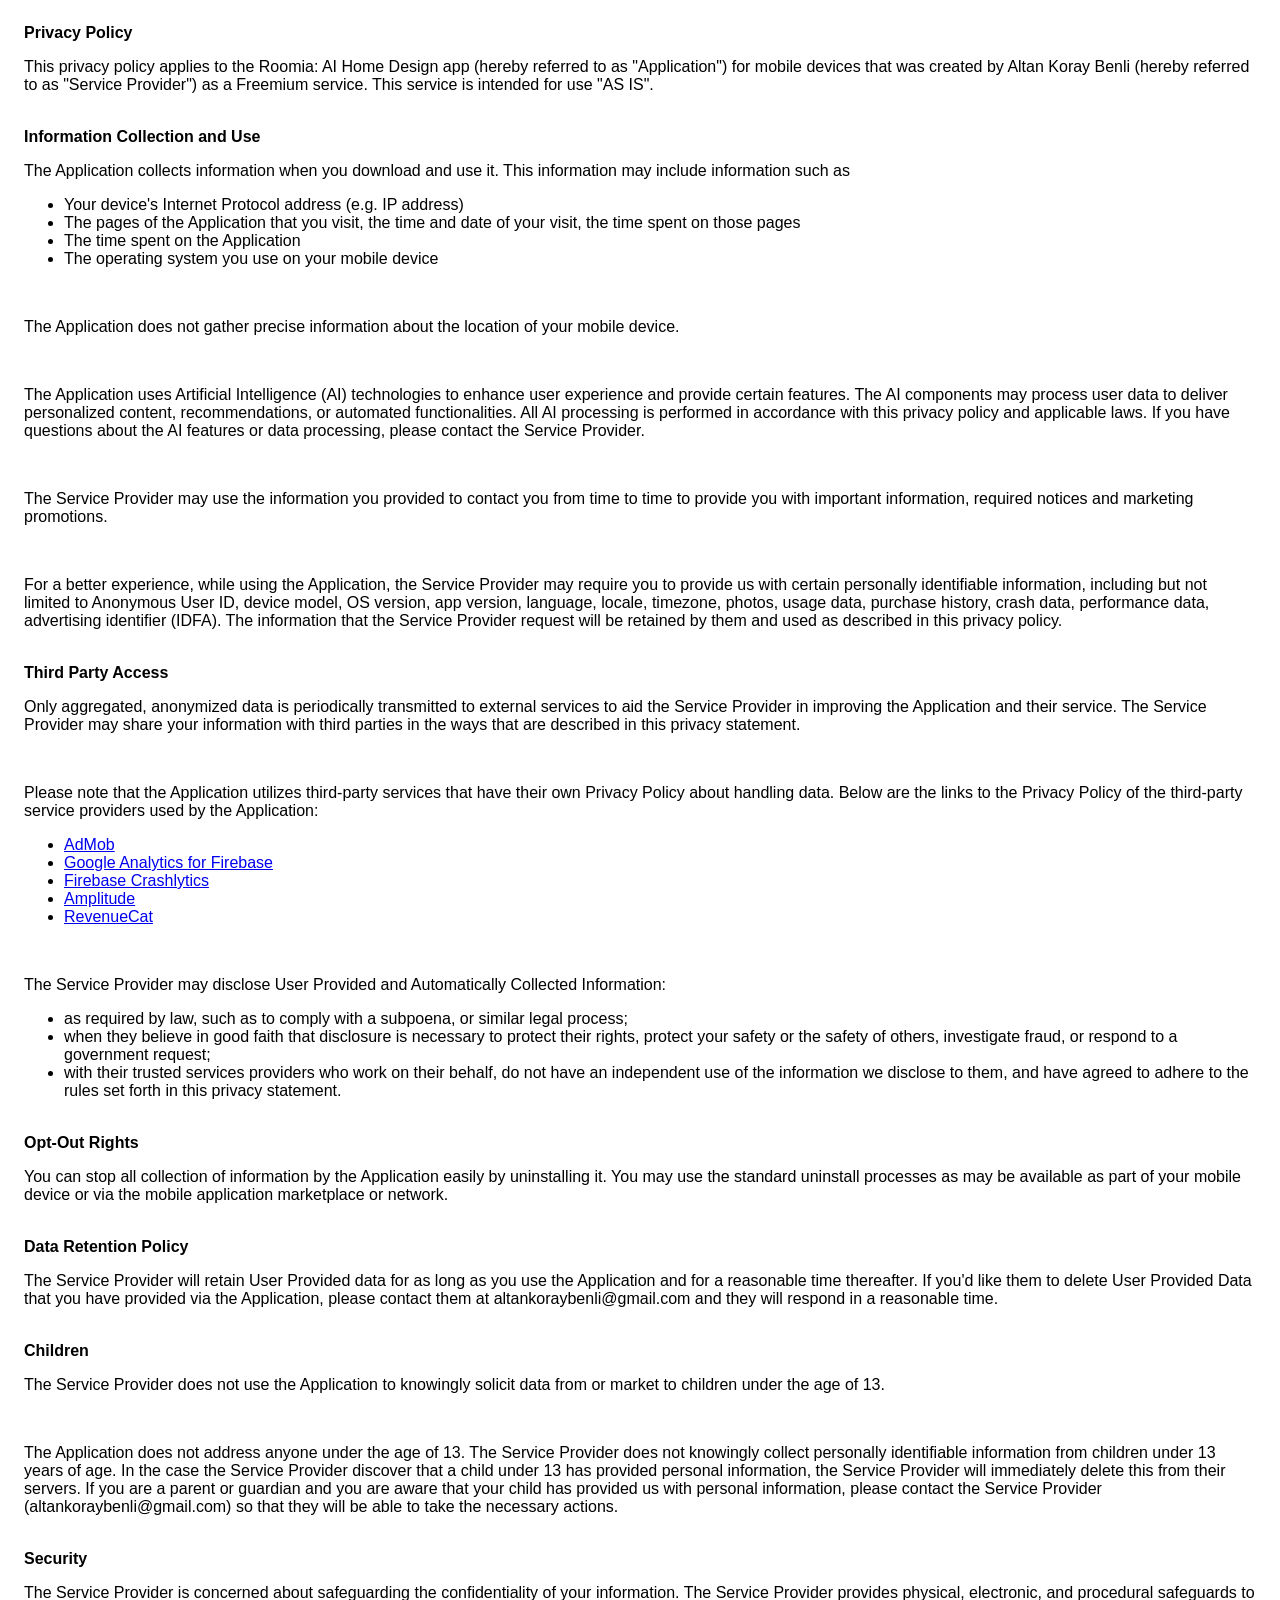
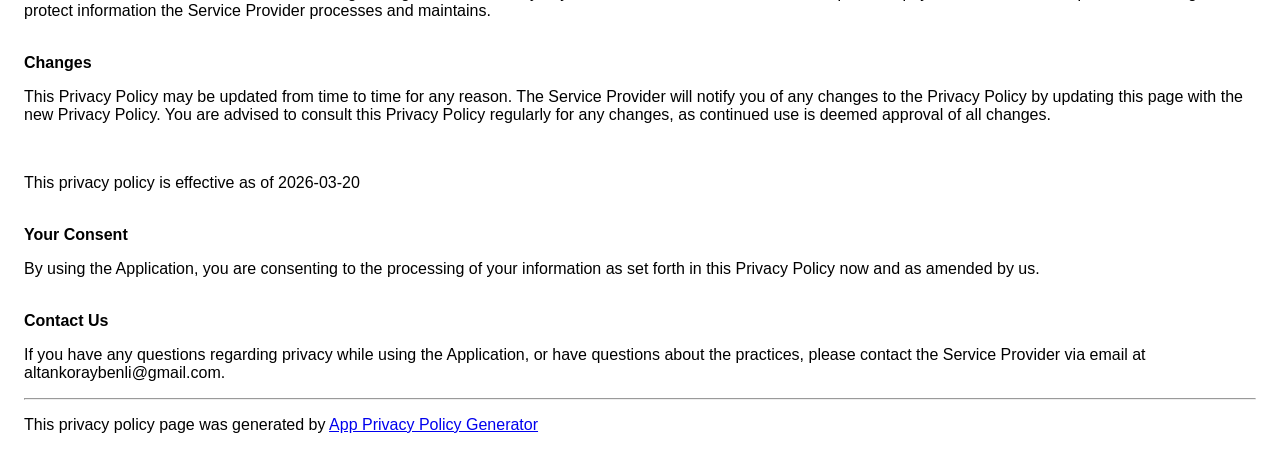
==== privacy.html @ a07adc95 "Initial commit: Roomia AI Home Design landing page" ====
<!DOCTYPE html>
    <html>
    <head>
      <meta charset='utf-8'>
      <meta name='viewport' content='width=device-width'>
      <title>Privacy Policy</title>
      <style> body { font-family: 'Helvetica Neue', Helvetica, Arial, sans-serif; padding:1em; } </style>
    </head>
    <body>
    <strong>Privacy Policy</strong><p>This privacy policy applies to the Roomia: AI Home Design app (hereby referred to as "Application") for mobile devices that was created by Altan Koray Benli (hereby referred to as "Service Provider") as a Freemium service. This service is intended for use "AS IS".</p><br><strong>Information Collection and Use</strong><p>The Application collects information when you download and use it. This information may include information such as </p><ul><li>Your device's Internet Protocol address (e.g. IP address)</li><li>The pages of the Application that you visit, the time and date of your visit, the time spent on those pages</li><li>The time spent on the Application</li><li>The operating system you use on your mobile device</li></ul><p></p><br><p>The Application does not gather precise information about the location of your mobile device.</p><!----><br><p>The Application uses Artificial Intelligence (AI) technologies to enhance user experience and provide certain features. The AI components may process user data to deliver personalized content, recommendations, or automated functionalities. All AI processing is performed in accordance with this privacy policy and applicable laws. If you have questions about the AI features or data processing, please contact the Service Provider.</p><br><p>The Service Provider may use the information you provided to contact you from time to time to provide you with important information, required notices and marketing promotions.</p><br><p>For a better experience, while using the Application, the Service Provider may require you to provide us with certain personally identifiable information, including but not limited to Anonymous User ID, device model, OS version, app version, language, locale, timezone, photos, usage data, purchase history, crash data, performance data, advertising identifier (IDFA). The information that the Service Provider request will be retained by them and used as described in this privacy policy.</p><br><strong>Third Party Access</strong><p>Only aggregated, anonymized data is periodically transmitted to external services to aid the Service Provider in improving the Application and their service. The Service Provider may share your information with third parties in the ways that are described in this privacy statement.</p><div><br><p>Please note that the Application utilizes third-party services that have their own Privacy Policy about handling data. Below are the links to the Privacy Policy of the third-party service providers used by the Application:</p><ul><li><a href="https://support.google.com/admob/answer/6128543?hl=en" target="_blank" rel="noopener noreferrer">AdMob</a></li><li><a href="https://firebase.google.com/support/privacy" target="_blank" rel="noopener noreferrer">Google Analytics for Firebase</a></li><li><a href="https://firebase.google.com/support/privacy/" target="_blank" rel="noopener noreferrer">Firebase Crashlytics</a></li><li><a href="https://amplitude.com/privacy" target="_blank" rel="noopener noreferrer">Amplitude</a></li><li><a href="https://www.revenuecat.com/privacy" target="_blank" rel="noopener noreferrer">RevenueCat</a></li></ul></div><br><p>The Service Provider may disclose User Provided and Automatically Collected Information:</p><ul><li>as required by law, such as to comply with a subpoena, or similar legal process;</li><li>when they believe in good faith that disclosure is necessary to protect their rights, protect your safety or the safety of others, investigate fraud, or respond to a government request;</li><li>with their trusted services providers who work on their behalf, do not have an independent use of the information we disclose to them, and have agreed to adhere to the rules set forth in this privacy statement.</li></ul><p></p><br><strong>Opt-Out Rights</strong><p>You can stop all collection of information by the Application easily by uninstalling it. You may use the standard uninstall processes as may be available as part of your mobile device or via the mobile application marketplace or network.</p><br><strong>Data Retention Policy</strong><p>The Service Provider will retain User Provided data for as long as you use the Application and for a reasonable time thereafter. If you'd like them to delete User Provided Data that you have provided via the Application, please contact them at altankoraybenli@gmail.com and they will respond in a reasonable time.</p><br><strong>Children</strong><p>The Service Provider does not use the Application to knowingly solicit data from or market to children under the age of 13.</p><div><br><p>The Application does not address anyone under the age of 13. The Service Provider does not knowingly collect personally identifiable information from children under 13 years of age. In the case the Service Provider discover that a child under 13 has provided personal information, the Service Provider will immediately delete this from their servers. If you are a parent or guardian and you are aware that your child has provided us with personal information, please contact the Service Provider (altankoraybenli@gmail.com) so that they will be able to take the necessary actions.</p></div><br><strong>Security</strong><p>The Service Provider is concerned about safeguarding the confidentiality of your information. The Service Provider provides physical, electronic, and procedural safeguards to protect information the Service Provider processes and maintains.</p><br><strong>Changes</strong><p>This Privacy Policy may be updated from time to time for any reason. The Service Provider will notify you of any changes to the Privacy Policy by updating this page with the new Privacy Policy. You are advised to consult this Privacy Policy regularly for any changes, as continued use is deemed approval of all changes.</p><br><p>This privacy policy is effective as of 2026-03-20</p><br><strong>Your Consent</strong><p>By using the Application, you are consenting to the processing of your information as set forth in this Privacy Policy now and as amended by us.</p><br><strong>Contact Us</strong><p>If you have any questions regarding privacy while using the Application, or have questions about the practices, please contact the Service Provider via email at altankoraybenli@gmail.com.</p><hr><p>This privacy policy page was generated by <a href="https://app-privacy-policy-generator.nisrulz.com/" target="_blank" rel="noopener noreferrer">App Privacy Policy Generator</a></p>
    </body>
    </html>
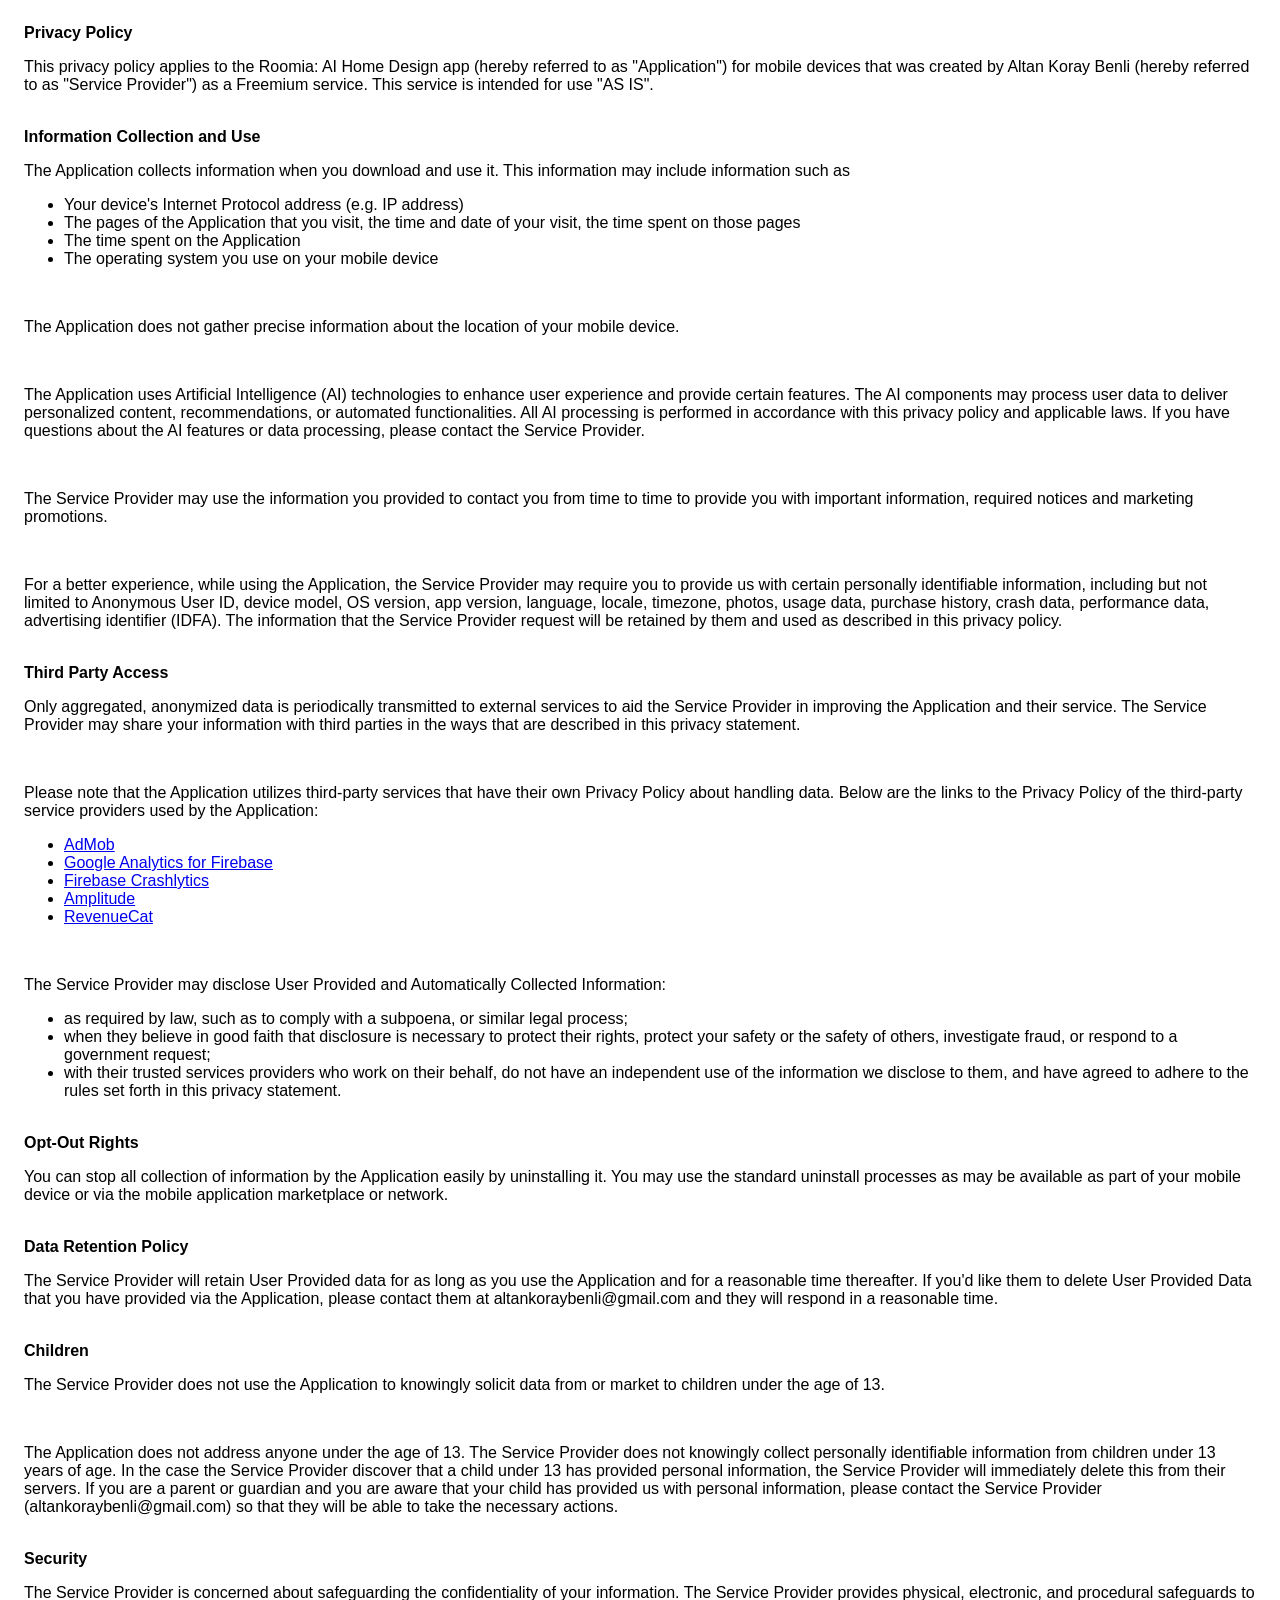
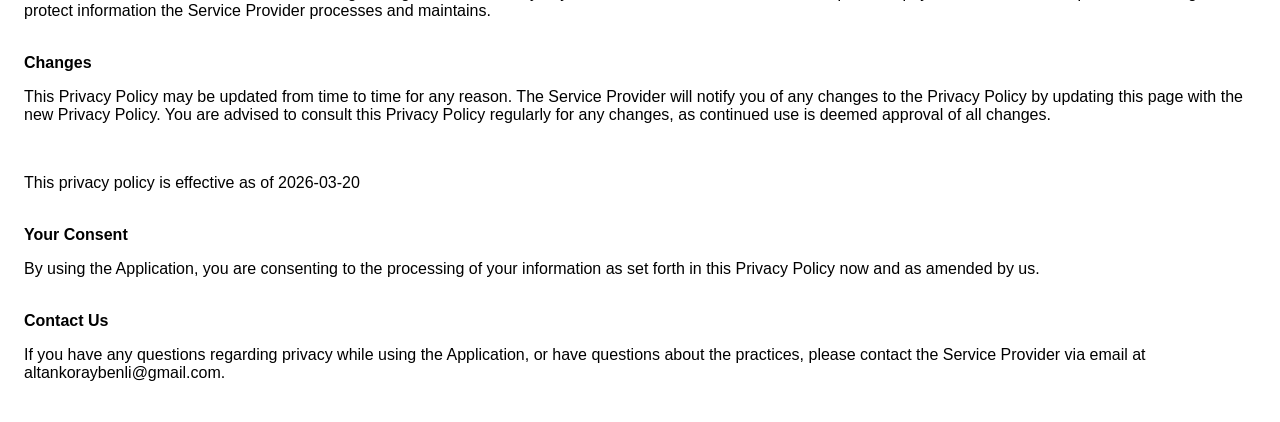
==== commit d89a188d: "Remove generator attribution from privacy and terms pages" ====
--- a/privacy.html
+++ b/privacy.html
@@ -7,7 +7,6 @@
       <style> body { font-family: 'Helvetica Neue', Helvetica, Arial, sans-serif; padding:1em; } </style>
     </head>
     <body>
-    <strong>Privacy Policy</strong><p>This privacy policy applies to the Roomia: AI Home Design app (hereby referred to as "Application") for mobile devices that was created by Altan Koray Benli (hereby referred to as "Service Provider") as a Freemium service. This service is intended for use "AS IS".</p><br><strong>Information Collection and Use</strong><p>The Application collects information when you download and use it. This information may include information such as </p><ul><li>Your device's Internet Protocol address (e.g. IP address)</li><li>The pages of the Application that you visit, the time and date of your visit, the time spent on those pages</li><li>The time spent on the Application</li><li>The operating system you use on your mobile device</li></ul><p></p><br><p>The Application does not gather precise information about the location of your mobile device.</p><!----><br><p>The Application uses Artificial Intelligence (AI) technologies to enhance user experience and provide certain features. The AI components may process user data to deliver personalized content, recommendations, or automated functionalities. All AI processing is performed in accordance with this privacy policy and applicable laws. If you have questions about the AI features or data processing, please contact the Service Provider.</p><br><p>The Service Provider may use the information you provided to contact you from time to time to provide you with important information, required notices and marketing promotions.</p><br><p>For a better experience, while using the Application, the Service Provider may require you to provide us with certain personally identifiable information, including but not limited to Anonymous User ID, device model, OS version, app version, language, locale, timezone, photos, usage data, purchase history, crash data, performance data, advertising identifier (IDFA). The information that the Service Provider request will be retained by them and used as described in this privacy policy.</p><br><strong>Third Party Access</strong><p>Only aggregated, anonymized data is periodically transmitted to external services to aid the Service Provider in improving the Application and their service. The Service Provider may share your information with third parties in the ways that are described in this privacy statement.</p><div><br><p>Please note that the Application utilizes third-party services that have their own Privacy Policy about handling data. Below are the links to the Privacy Policy of the third-party service providers used by the Application:</p><ul><li><a href="https://support.google.com/admob/answer/6128543?hl=en" target="_blank" rel="noopener noreferrer">AdMob</a></li><li><a href="https://firebase.google.com/support/privacy" target="_blank" rel="noopener noreferrer">Google Analytics for Firebase</a></li><li><a href="https://firebase.google.com/support/privacy/" target="_blank" rel="noopener noreferrer">Firebase Crashlytics</a></li><li><a href="https://amplitude.com/privacy" target="_blank" rel="noopener noreferrer">Amplitude</a></li><li><a href="https://www.revenuecat.com/privacy" target="_blank" rel="noopener noreferrer">RevenueCat</a></li></ul></div><br><p>The Service Provider may disclose User Provided and Automatically Collected Information:</p><ul><li>as required by law, such as to comply with a subpoena, or similar legal process;</li><li>when they believe in good faith that disclosure is necessary to protect their rights, protect your safety or the safety of others, investigate fraud, or respond to a government request;</li><li>with their trusted services providers who work on their behalf, do not have an independent use of the information we disclose to them, and have agreed to adhere to the rules set forth in this privacy statement.</li></ul><p></p><br><strong>Opt-Out Rights</strong><p>You can stop all collection of information by the Application easily by uninstalling it. You may use the standard uninstall processes as may be available as part of your mobile device or via the mobile application marketplace or network.</p><br><strong>Data Retention Policy</strong><p>The Service Provider will retain User Provided data for as long as you use the Application and for a reasonable time thereafter. If you'd like them to delete User Provided Data that you have provided via the Application, please contact them at altankoraybenli@gmail.com and they will respond in a reasonable time.</p><br><strong>Children</strong><p>The Service Provider does not use the Application to knowingly solicit data from or market to children under the age of 13.</p><div><br><p>The Application does not address anyone under the age of 13. The Service Provider does not knowingly collect personally identifiable information from children under 13 years of age. In the case the Service Provider discover that a child under 13 has provided personal information, the Service Provider will immediately delete this from their servers. If you are a parent or guardian and you are aware that your child has provided us with personal information, please contact the Service Provider (altankoraybenli@gmail.com) so that they will be able to take the necessary actions.</p></div><br><strong>Security</strong><p>The Service Provider is concerned about safeguarding the confidentiality of your information. The Service Provider provides physical, electronic, and procedural safeguards to protect information the Service Provider processes and maintains.</p><br><strong>Changes</strong><p>This Privacy Policy may be updated from time to time for any reason. The Service Provider will notify you of any changes to the Privacy Policy by updating this page with the new Privacy Policy. You are advised to consult this Privacy Policy regularly for any changes, as continued use is deemed approval of all changes.</p><br><p>This privacy policy is effective as of 2026-03-20</p><br><strong>Your Consent</strong><p>By using the Application, you are consenting to the processing of your information as set forth in this Privacy Policy now and as amended by us.</p><br><strong>Contact Us</strong><p>If you have any questions regarding privacy while using the Application, or have questions about the practices, please contact the Service Provider via email at altankoraybenli@gmail.com.</p><hr><p>This privacy policy page was generated by <a href="https://app-privacy-policy-generator.nisrulz.com/" target="_blank" rel="noopener noreferrer">App Privacy Policy Generator</a></p>
-    </body>
+    <strong>Privacy Policy</strong><p>This privacy policy applies to the Roomia: AI Home Design app (hereby referred to as "Application") for mobile devices that was created by Altan Koray Benli (hereby referred to as "Service Provider") as a Freemium service. This service is intended for use "AS IS".</p><br><strong>Information Collection and Use</strong><p>The Application collects information when you download and use it. This information may include information such as </p><ul><li>Your device's Internet Protocol address (e.g. IP address)</li><li>The pages of the Application that you visit, the time and date of your visit, the time spent on those pages</li><li>The time spent on the Application</li><li>The operating system you use on your mobile device</li></ul><p></p><br><p>The Application does not gather precise information about the location of your mobile device.</p><!----><br><p>The Application uses Artificial Intelligence (AI) technologies to enhance user experience and provide certain features. The AI components may process user data to deliver personalized content, recommendations, or automated functionalities. All AI processing is performed in accordance with this privacy policy and applicable laws. If you have questions about the AI features or data processing, please contact the Service Provider.</p><br><p>The Service Provider may use the information you provided to contact you from time to time to provide you with important information, required notices and marketing promotions.</p><br><p>For a better experience, while using the Application, the Service Provider may require you to provide us with certain personally identifiable information, including but not limited to Anonymous User ID, device model, OS version, app version, language, locale, timezone, photos, usage data, purchase history, crash data, performance data, advertising identifier (IDFA). The information that the Service Provider request will be retained by them and used as described in this privacy policy.</p><br><strong>Third Party Access</strong><p>Only aggregated, anonymized data is periodically transmitted to external services to aid the Service Provider in improving the Application and their service. The Service Provider may share your information with third parties in the ways that are described in this privacy statement.</p><div><br><p>Please note that the Application utilizes third-party services that have their own Privacy Policy about handling data. Below are the links to the Privacy Policy of the third-party service providers used by the Application:</p><ul><li><a href="https://support.google.com/admob/answer/6128543?hl=en" target="_blank" rel="noopener noreferrer">AdMob</a></li><li><a href="https://firebase.google.com/support/privacy" target="_blank" rel="noopener noreferrer">Google Analytics for Firebase</a></li><li><a href="https://firebase.google.com/support/privacy/" target="_blank" rel="noopener noreferrer">Firebase Crashlytics</a></li><li><a href="https://amplitude.com/privacy" target="_blank" rel="noopener noreferrer">Amplitude</a></li><li><a href="https://www.revenuecat.com/privacy" target="_blank" rel="noopener noreferrer">RevenueCat</a></li></ul></div><br><p>The Service Provider may disclose User Provided and Automatically Collected Information:</p><ul><li>as required by law, such as to comply with a subpoena, or similar legal process;</li><li>when they believe in good faith that disclosure is necessary to protect their rights, protect your safety or the safety of others, investigate fraud, or respond to a government request;</li><li>with their trusted services providers who work on their behalf, do not have an independent use of the information we disclose to them, and have agreed to adhere to the rules set forth in this privacy statement.</li></ul><p></p><br><strong>Opt-Out Rights</strong><p>You can stop all collection of information by the Application easily by uninstalling it. You may use the standard uninstall processes as may be available as part of your mobile device or via the mobile application marketplace or network.</p><br><strong>Data Retention Policy</strong><p>The Service Provider will retain User Provided data for as long as you use the Application and for a reasonable time thereafter. If you'd like them to delete User Provided Data that you have provided via the Application, please contact them at altankoraybenli@gmail.com and they will respond in a reasonable time.</p><br><strong>Children</strong><p>The Service Provider does not use the Application to knowingly solicit data from or market to children under the age of 13.</p><div><br><p>The Application does not address anyone under the age of 13. The Service Provider does not knowingly collect personally identifiable information from children under 13 years of age. In the case the Service Provider discover that a child under 13 has provided personal information, the Service Provider will immediately delete this from their servers. If you are a parent or guardian and you are aware that your child has provided us with personal information, please contact the Service Provider (altankoraybenli@gmail.com) so that they will be able to take the necessary actions.</p></div><br><strong>Security</strong><p>The Service Provider is concerned about safeguarding the confidentiality of your information. The Service Provider provides physical, electronic, and procedural safeguards to protect information the Service Provider processes and maintains.</p><br><strong>Changes</strong><p>This Privacy Policy may be updated from time to time for any reason. The Service Provider will notify you of any changes to the Privacy Policy by updating this page with the new Privacy Policy. You are advised to consult this Privacy Policy regularly for any changes, as continued use is deemed approval of all changes.</p><br><p>This privacy policy is effective as of 2026-03-20</p><br><strong>Your Consent</strong><p>By using the Application, you are consenting to the processing of your information as set forth in this Privacy Policy now and as amended by us.</p><br><strong>Contact Us</strong><p>If you have any questions regarding privacy while using the Application, or have questions about the practices, please contact the Service Provider via email at altankoraybenli@gmail.com.</p>    </body>
     </html>
       
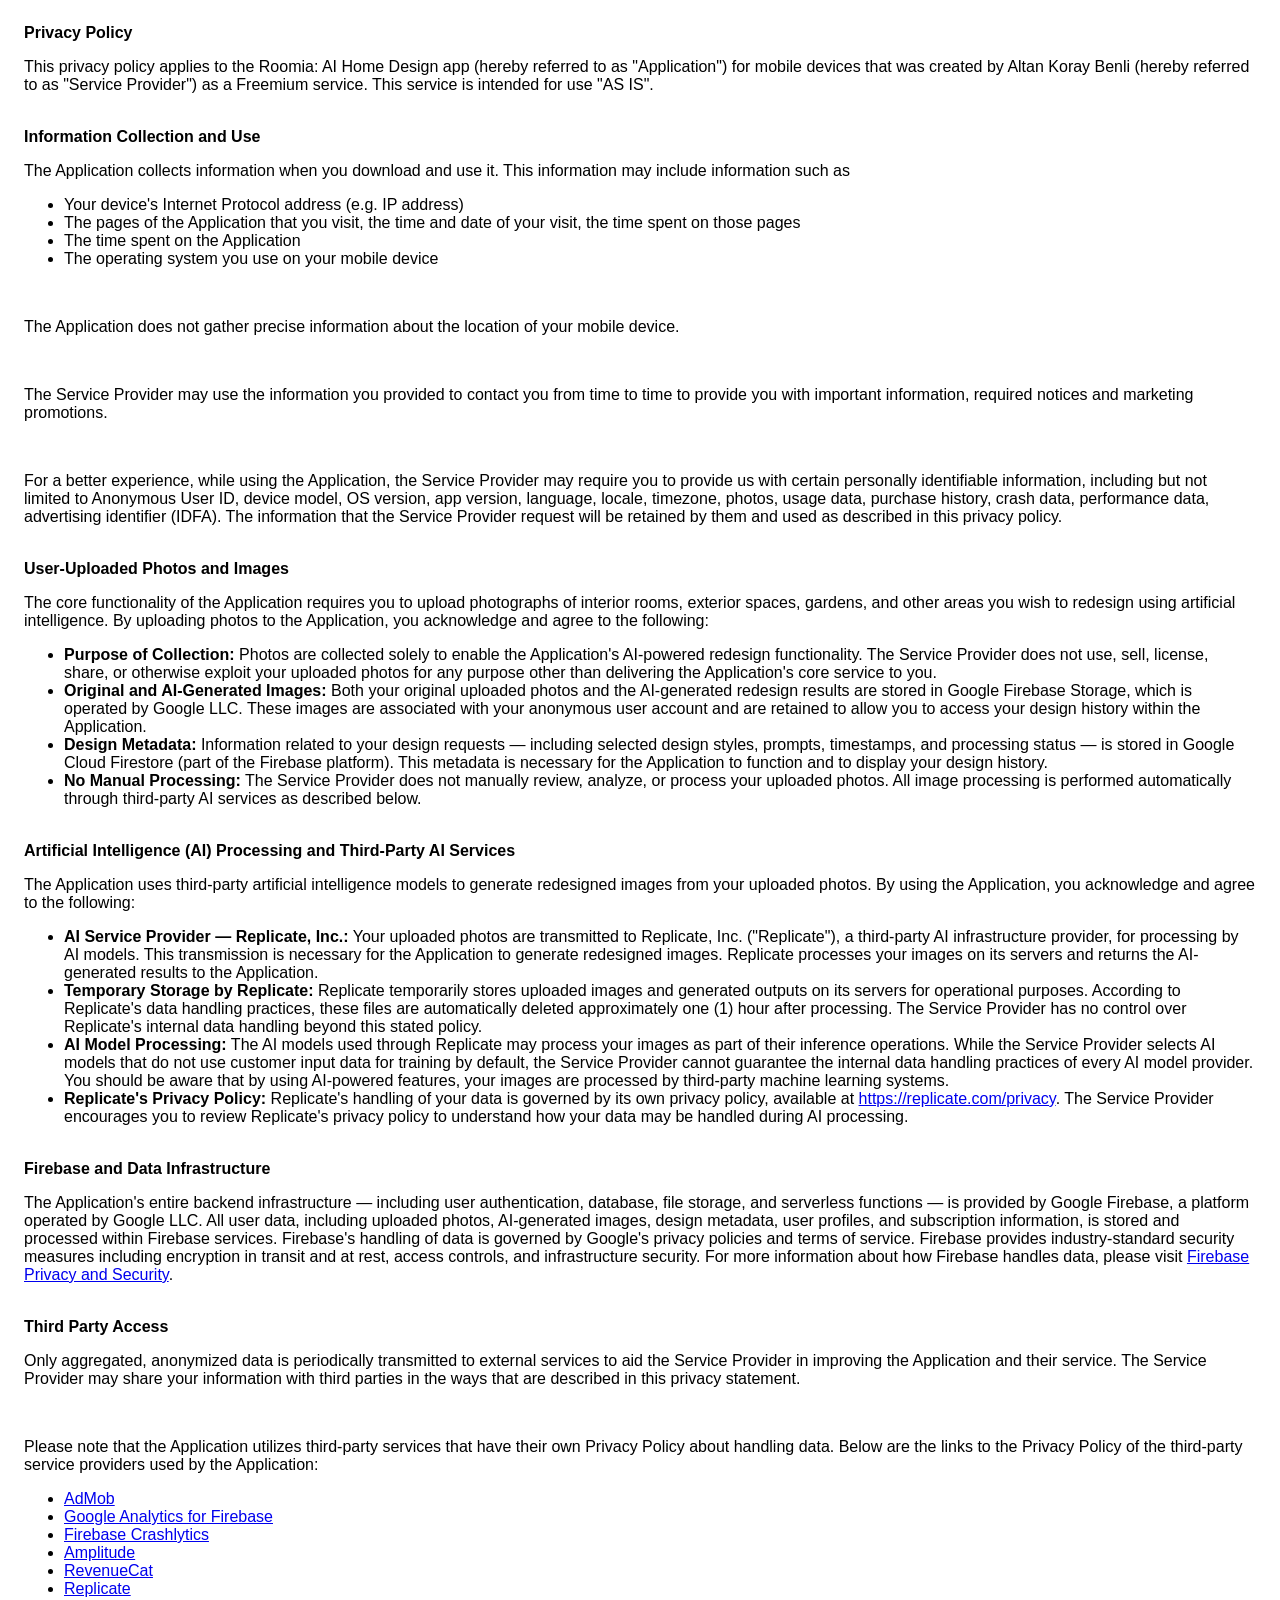
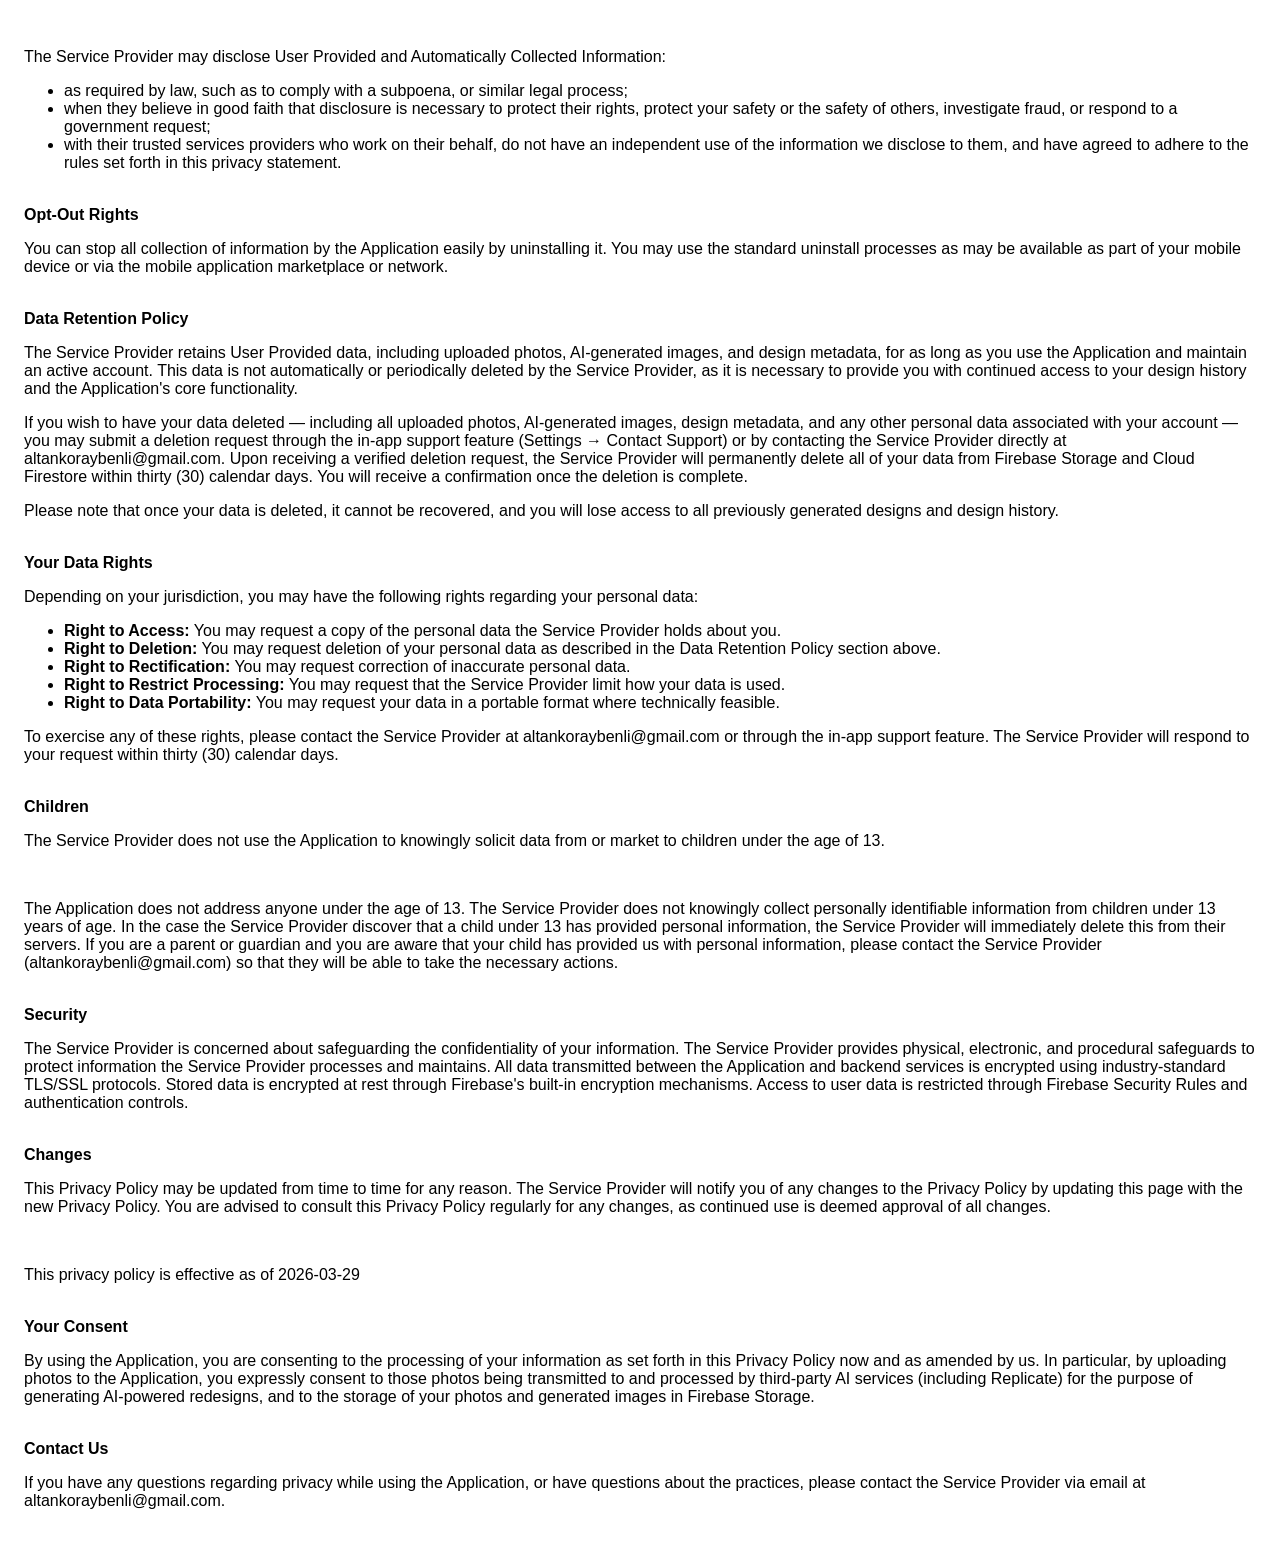
==== commit 58fe80a5: "Update Privacy Policy and Terms of Service with photo data, AI processing, and Replicate disclosures" ====
--- a/privacy.html
+++ b/privacy.html
@@ -7,6 +7,5 @@
       <style> body { font-family: 'Helvetica Neue', Helvetica, Arial, sans-serif; padding:1em; } </style>
     </head>
     <body>
-    <strong>Privacy Policy</strong><p>This privacy policy applies to the Roomia: AI Home Design app (hereby referred to as "Application") for mobile devices that was created by Altan Koray Benli (hereby referred to as "Service Provider") as a Freemium service. This service is intended for use "AS IS".</p><br><strong>Information Collection and Use</strong><p>The Application collects information when you download and use it. This information may include information such as </p><ul><li>Your device's Internet Protocol address (e.g. IP address)</li><li>The pages of the Application that you visit, the time and date of your visit, the time spent on those pages</li><li>The time spent on the Application</li><li>The operating system you use on your mobile device</li></ul><p></p><br><p>The Application does not gather precise information about the location of your mobile device.</p><!----><br><p>The Application uses Artificial Intelligence (AI) technologies to enhance user experience and provide certain features. The AI components may process user data to deliver personalized content, recommendations, or automated functionalities. All AI processing is performed in accordance with this privacy policy and applicable laws. If you have questions about the AI features or data processing, please contact the Service Provider.</p><br><p>The Service Provider may use the information you provided to contact you from time to time to provide you with important information, required notices and marketing promotions.</p><br><p>For a better experience, while using the Application, the Service Provider may require you to provide us with certain personally identifiable information, including but not limited to Anonymous User ID, device model, OS version, app version, language, locale, timezone, photos, usage data, purchase history, crash data, performance data, advertising identifier (IDFA). The information that the Service Provider request will be retained by them and used as described in this privacy policy.</p><br><strong>Third Party Access</strong><p>Only aggregated, anonymized data is periodically transmitted to external services to aid the Service Provider in improving the Application and their service. The Service Provider may share your information with third parties in the ways that are described in this privacy statement.</p><div><br><p>Please note that the Application utilizes third-party services that have their own Privacy Policy about handling data. Below are the links to the Privacy Policy of the third-party service providers used by the Application:</p><ul><li><a href="https://support.google.com/admob/answer/6128543?hl=en" target="_blank" rel="noopener noreferrer">AdMob</a></li><li><a href="https://firebase.google.com/support/privacy" target="_blank" rel="noopener noreferrer">Google Analytics for Firebase</a></li><li><a href="https://firebase.google.com/support/privacy/" target="_blank" rel="noopener noreferrer">Firebase Crashlytics</a></li><li><a href="https://amplitude.com/privacy" target="_blank" rel="noopener noreferrer">Amplitude</a></li><li><a href="https://www.revenuecat.com/privacy" target="_blank" rel="noopener noreferrer">RevenueCat</a></li></ul></div><br><p>The Service Provider may disclose User Provided and Automatically Collected Information:</p><ul><li>as required by law, such as to comply with a subpoena, or similar legal process;</li><li>when they believe in good faith that disclosure is necessary to protect their rights, protect your safety or the safety of others, investigate fraud, or respond to a government request;</li><li>with their trusted services providers who work on their behalf, do not have an independent use of the information we disclose to them, and have agreed to adhere to the rules set forth in this privacy statement.</li></ul><p></p><br><strong>Opt-Out Rights</strong><p>You can stop all collection of information by the Application easily by uninstalling it. You may use the standard uninstall processes as may be available as part of your mobile device or via the mobile application marketplace or network.</p><br><strong>Data Retention Policy</strong><p>The Service Provider will retain User Provided data for as long as you use the Application and for a reasonable time thereafter. If you'd like them to delete User Provided Data that you have provided via the Application, please contact them at altankoraybenli@gmail.com and they will respond in a reasonable time.</p><br><strong>Children</strong><p>The Service Provider does not use the Application to knowingly solicit data from or market to children under the age of 13.</p><div><br><p>The Application does not address anyone under the age of 13. The Service Provider does not knowingly collect personally identifiable information from children under 13 years of age. In the case the Service Provider discover that a child under 13 has provided personal information, the Service Provider will immediately delete this from their servers. If you are a parent or guardian and you are aware that your child has provided us with personal information, please contact the Service Provider (altankoraybenli@gmail.com) so that they will be able to take the necessary actions.</p></div><br><strong>Security</strong><p>The Service Provider is concerned about safeguarding the confidentiality of your information. The Service Provider provides physical, electronic, and procedural safeguards to protect information the Service Provider processes and maintains.</p><br><strong>Changes</strong><p>This Privacy Policy may be updated from time to time for any reason. The Service Provider will notify you of any changes to the Privacy Policy by updating this page with the new Privacy Policy. You are advised to consult this Privacy Policy regularly for any changes, as continued use is deemed approval of all changes.</p><br><p>This privacy policy is effective as of 2026-03-20</p><br><strong>Your Consent</strong><p>By using the Application, you are consenting to the processing of your information as set forth in this Privacy Policy now and as amended by us.</p><br><strong>Contact Us</strong><p>If you have any questions regarding privacy while using the Application, or have questions about the practices, please contact the Service Provider via email at altankoraybenli@gmail.com.</p>    </body>
+    <strong>Privacy Policy</strong><p>This privacy policy applies to the Roomia: AI Home Design app (hereby referred to as "Application") for mobile devices that was created by Altan Koray Benli (hereby referred to as "Service Provider") as a Freemium service. This service is intended for use "AS IS".</p><br><strong>Information Collection and Use</strong><p>The Application collects information when you download and use it. This information may include information such as </p><ul><li>Your device's Internet Protocol address (e.g. IP address)</li><li>The pages of the Application that you visit, the time and date of your visit, the time spent on those pages</li><li>The time spent on the Application</li><li>The operating system you use on your mobile device</li></ul><p></p><br><p>The Application does not gather precise information about the location of your mobile device.</p><br><p>The Service Provider may use the information you provided to contact you from time to time to provide you with important information, required notices and marketing promotions.</p><br><p>For a better experience, while using the Application, the Service Provider may require you to provide us with certain personally identifiable information, including but not limited to Anonymous User ID, device model, OS version, app version, language, locale, timezone, photos, usage data, purchase history, crash data, performance data, advertising identifier (IDFA). The information that the Service Provider request will be retained by them and used as described in this privacy policy.</p><br><strong>User-Uploaded Photos and Images</strong><p>The core functionality of the Application requires you to upload photographs of interior rooms, exterior spaces, gardens, and other areas you wish to redesign using artificial intelligence. By uploading photos to the Application, you acknowledge and agree to the following:</p><ul><li><strong>Purpose of Collection:</strong> Photos are collected solely to enable the Application's AI-powered redesign functionality. The Service Provider does not use, sell, license, share, or otherwise exploit your uploaded photos for any purpose other than delivering the Application's core service to you.</li><li><strong>Original and AI-Generated Images:</strong> Both your original uploaded photos and the AI-generated redesign results are stored in Google Firebase Storage, which is operated by Google LLC. These images are associated with your anonymous user account and are retained to allow you to access your design history within the Application.</li><li><strong>Design Metadata:</strong> Information related to your design requests — including selected design styles, prompts, timestamps, and processing status — is stored in Google Cloud Firestore (part of the Firebase platform). This metadata is necessary for the Application to function and to display your design history.</li><li><strong>No Manual Processing:</strong> The Service Provider does not manually review, analyze, or process your uploaded photos. All image processing is performed automatically through third-party AI services as described below.</li></ul><br><strong>Artificial Intelligence (AI) Processing and Third-Party AI Services</strong><p>The Application uses third-party artificial intelligence models to generate redesigned images from your uploaded photos. By using the Application, you acknowledge and agree to the following:</p><ul><li><strong>AI Service Provider — Replicate, Inc.:</strong> Your uploaded photos are transmitted to Replicate, Inc. ("Replicate"), a third-party AI infrastructure provider, for processing by AI models. This transmission is necessary for the Application to generate redesigned images. Replicate processes your images on its servers and returns the AI-generated results to the Application.</li><li><strong>Temporary Storage by Replicate:</strong> Replicate temporarily stores uploaded images and generated outputs on its servers for operational purposes. According to Replicate's data handling practices, these files are automatically deleted approximately one (1) hour after processing. The Service Provider has no control over Replicate's internal data handling beyond this stated policy.</li><li><strong>AI Model Processing:</strong> The AI models used through Replicate may process your images as part of their inference operations. While the Service Provider selects AI models that do not use customer input data for training by default, the Service Provider cannot guarantee the internal data handling practices of every AI model provider. You should be aware that by using AI-powered features, your images are processed by third-party machine learning systems.</li><li><strong>Replicate's Privacy Policy:</strong> Replicate's handling of your data is governed by its own privacy policy, available at <a href="https://replicate.com/privacy" target="_blank" rel="noopener noreferrer">https://replicate.com/privacy</a>. The Service Provider encourages you to review Replicate's privacy policy to understand how your data may be handled during AI processing.</li></ul><br><strong>Firebase and Data Infrastructure</strong><p>The Application's entire backend infrastructure — including user authentication, database, file storage, and serverless functions — is provided by Google Firebase, a platform operated by Google LLC. All user data, including uploaded photos, AI-generated images, design metadata, user profiles, and subscription information, is stored and processed within Firebase services. Firebase's handling of data is governed by Google's privacy policies and terms of service. Firebase provides industry-standard security measures including encryption in transit and at rest, access controls, and infrastructure security. For more information about how Firebase handles data, please visit <a href="https://firebase.google.com/support/privacy" target="_blank" rel="noopener noreferrer">Firebase Privacy and Security</a>.</p><br><strong>Third Party Access</strong><p>Only aggregated, anonymized data is periodically transmitted to external services to aid the Service Provider in improving the Application and their service. The Service Provider may share your information with third parties in the ways that are described in this privacy statement.</p><div><br><p>Please note that the Application utilizes third-party services that have their own Privacy Policy about handling data. Below are the links to the Privacy Policy of the third-party service providers used by the Application:</p><ul><li><a href="https://support.google.com/admob/answer/6128543?hl=en" target="_blank" rel="noopener noreferrer">AdMob</a></li><li><a href="https://firebase.google.com/support/privacy" target="_blank" rel="noopener noreferrer">Google Analytics for Firebase</a></li><li><a href="https://firebase.google.com/support/privacy/" target="_blank" rel="noopener noreferrer">Firebase Crashlytics</a></li><li><a href="https://amplitude.com/privacy" target="_blank" rel="noopener noreferrer">Amplitude</a></li><li><a href="https://www.revenuecat.com/privacy" target="_blank" rel="noopener noreferrer">RevenueCat</a></li><li><a href="https://replicate.com/privacy" target="_blank" rel="noopener noreferrer">Replicate</a></li></ul></div><br><p>The Service Provider may disclose User Provided and Automatically Collected Information:</p><ul><li>as required by law, such as to comply with a subpoena, or similar legal process;</li><li>when they believe in good faith that disclosure is necessary to protect their rights, protect your safety or the safety of others, investigate fraud, or respond to a government request;</li><li>with their trusted services providers who work on their behalf, do not have an independent use of the information we disclose to them, and have agreed to adhere to the rules set forth in this privacy statement.</li></ul><p></p><br><strong>Opt-Out Rights</strong><p>You can stop all collection of information by the Application easily by uninstalling it. You may use the standard uninstall processes as may be available as part of your mobile device or via the mobile application marketplace or network.</p><br><strong>Data Retention Policy</strong><p>The Service Provider retains User Provided data, including uploaded photos, AI-generated images, and design metadata, for as long as you use the Application and maintain an active account. This data is not automatically or periodically deleted by the Service Provider, as it is necessary to provide you with continued access to your design history and the Application's core functionality.</p><p>If you wish to have your data deleted — including all uploaded photos, AI-generated images, design metadata, and any other personal data associated with your account — you may submit a deletion request through the in-app support feature (Settings → Contact Support) or by contacting the Service Provider directly at altankoraybenli@gmail.com. Upon receiving a verified deletion request, the Service Provider will permanently delete all of your data from Firebase Storage and Cloud Firestore within thirty (30) calendar days. You will receive a confirmation once the deletion is complete.</p><p>Please note that once your data is deleted, it cannot be recovered, and you will lose access to all previously generated designs and design history.</p><br><strong>Your Data Rights</strong><p>Depending on your jurisdiction, you may have the following rights regarding your personal data:</p><ul><li><strong>Right to Access:</strong> You may request a copy of the personal data the Service Provider holds about you.</li><li><strong>Right to Deletion:</strong> You may request deletion of your personal data as described in the Data Retention Policy section above.</li><li><strong>Right to Rectification:</strong> You may request correction of inaccurate personal data.</li><li><strong>Right to Restrict Processing:</strong> You may request that the Service Provider limit how your data is used.</li><li><strong>Right to Data Portability:</strong> You may request your data in a portable format where technically feasible.</li></ul><p>To exercise any of these rights, please contact the Service Provider at altankoraybenli@gmail.com or through the in-app support feature. The Service Provider will respond to your request within thirty (30) calendar days.</p><br><strong>Children</strong><p>The Service Provider does not use the Application to knowingly solicit data from or market to children under the age of 13.</p><div><br><p>The Application does not address anyone under the age of 13. The Service Provider does not knowingly collect personally identifiable information from children under 13 years of age. In the case the Service Provider discover that a child under 13 has provided personal information, the Service Provider will immediately delete this from their servers. If you are a parent or guardian and you are aware that your child has provided us with personal information, please contact the Service Provider (altankoraybenli@gmail.com) so that they will be able to take the necessary actions.</p></div><br><strong>Security</strong><p>The Service Provider is concerned about safeguarding the confidentiality of your information. The Service Provider provides physical, electronic, and procedural safeguards to protect information the Service Provider processes and maintains. All data transmitted between the Application and backend services is encrypted using industry-standard TLS/SSL protocols. Stored data is encrypted at rest through Firebase's built-in encryption mechanisms. Access to user data is restricted through Firebase Security Rules and authentication controls.</p><br><strong>Changes</strong><p>This Privacy Policy may be updated from time to time for any reason. The Service Provider will notify you of any changes to the Privacy Policy by updating this page with the new Privacy Policy. You are advised to consult this Privacy Policy regularly for any changes, as continued use is deemed approval of all changes.</p><br><p>This privacy policy is effective as of 2026-03-29</p><br><strong>Your Consent</strong><p>By using the Application, you are consenting to the processing of your information as set forth in this Privacy Policy now and as amended by us. In particular, by uploading photos to the Application, you expressly consent to those photos being transmitted to and processed by third-party AI services (including Replicate) for the purpose of generating AI-powered redesigns, and to the storage of your photos and generated images in Firebase Storage.</p><br><strong>Contact Us</strong><p>If you have any questions regarding privacy while using the Application, or have questions about the practices, please contact the Service Provider via email at altankoraybenli@gmail.com.</p>    </body>
     </html>
-      
